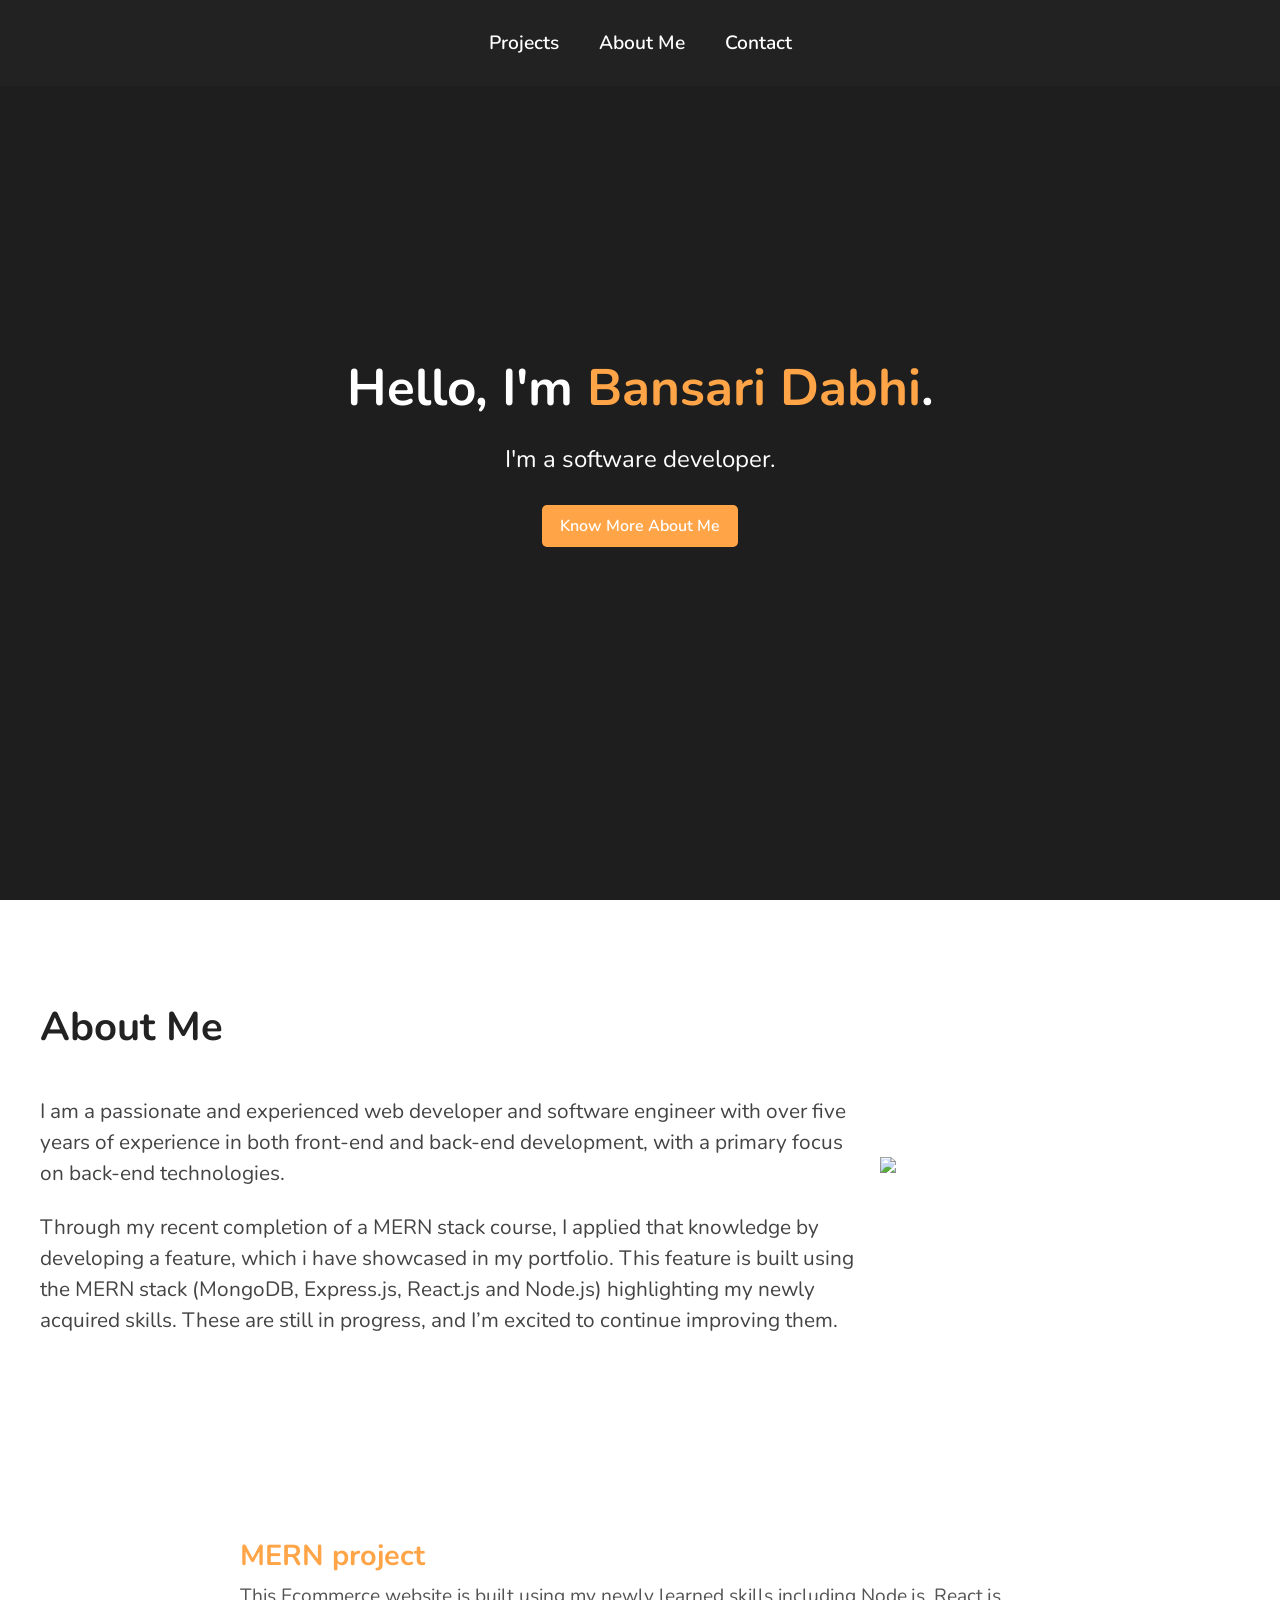
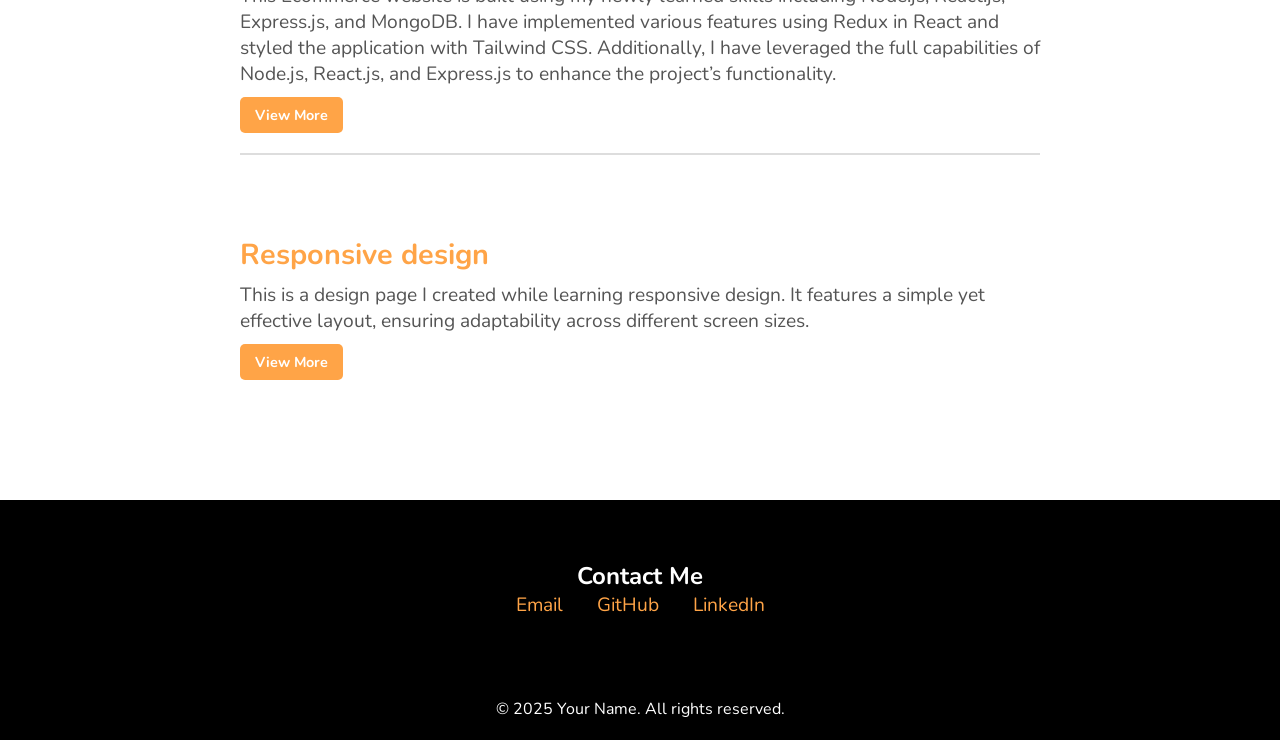
==== index.html @ 4c95f71c "Update index.html" ====
<!DOCTYPE html>
<html lang="en">
<head>
  <meta charset="UTF-8">
  <meta name="viewport" content="width=device-width, initial-scale=1.0">
  <title>Portfolio</title>
  <!-- Link to Google Fonts for modern typography -->
  <link href="https://fonts.googleapis.com/css2?family=Poppins:wght@300;400;600&display=swap" rel="stylesheet">
  <link rel="stylesheet" href="styleportfolio.css">
</head>
<body>

  <!-- Navigation Bar -->
  <nav class="navbar">
    <!-- <div class="logo">
     
    </div> -->
    <ul class="nav-links">
      <li><a href="#projects">Projects</a></li>
      <li><a href="#about">About Me</a></li>
      <li><a href="#contact">Contact</a></li>
    </ul>
  </nav>

  <!-- Hero Section -->
  <header class="hero">
    <section class="first">
      <div class="first-content">
          <h1>Hello, I'm <span>Bansari Dabhi</span>.</h1>
          <p>I'm a software developer.</p>
          <button class="know-more-btn" onclick="window.location.href='#about'">Know More About Me</button>
      </div>
  </section>
  
    
    <!-- <div class="hero-overlay">
      <div class="hero-content">
        <h1>Welcome to My Portfolio</h1>
        <p>Hi there! I am Bansari, a passionate and experienced web developer and software engineer with over 5 years of experience in both front-end and back-end development. Throughout my career, my expertise spans working with technologies such as ReactJS, Node.js, Express.js, Laravel, MongoDB, PostgreSQL, MySQL and PHP, while collaborating in Agile environments with cross-functional teams to meet client needs and deadlines.
          Through my recent completion of a MERN stack course, I have developed several projects that cover key functionalities and concepts of the MERN stack. While focusing primarily on the code and functionality to deepen my understanding, I have incorporated essential MERN features into these projects. These are still in progress, and I am excited to continue improving them.
        </p>
        <a href="#projects" class="cta-button">See My Work</a>
      </div>
    </div> -->
  </header>

  <section id="about" class="about">
    <div class="about-container">
        <div class="about-text">
            <h2>About Me</h2></br>
            <p>
              I am a passionate and experienced web developer and software engineer with over five years of experience in both front-end and back-end development, with a primary focus on back-end technologies.</p> </br>
         <p> Through my recent completion of a MERN stack course, I applied that knowledge by developing a feature, which i have showcased in my portfolio. This feature is built using the MERN stack (MongoDB, Express.js, React.js and Node.js) highlighting my newly acquired skills. These are still in progress, and I’m excited to continue improving them.</p>


            </p>
        </div>
        <div class="about-image">
          <img src="https://i.postimg.cc/4dSWx85d/portrait-beautiful-women-round-frame-avatar-female-character-isolated-white-background-559729-210-1.jpg" >
        </div>
    </div>
</section>
  <!-- <section id="projects" class="section">
    <div class="section-header">
      <h2>My Projects</h2>
    </div>
    <div class="projects-container">
      <div class="project-card">
        <img src="https://via.placeholder.com/300x200" alt="Project 1">
        <div class="project-info">
          <h3>Project 1</h3>
          <p>This Ecommerce website is built using my newly learned skills such as Node.js, React.js, Express.js, and MongoDB. I have implemented various features using Redux in React and styled the application with Tailwind CSS. Additionally, I have leveraged the full capabilities of Node.js, React.js, and Express.js to enhance the project’s functionality.</p>
          <a href="#" class="project-link">View Project</a>
        </div>
      </div>

      <div class="project-card">
        <img src="https://via.placeholder.com/300x200" alt="Project 2">
        <div class="project-info">
          <h3>Project 2</h3>
          <p>This is a design page I created while learning responsive design. It features a simple yet effective layout, ensuring adaptability across different screen sizes.</p>
          <a href="#" class="project-link">View Project</a>
        </div>
      </div>

     
  </section> -->

  <section class="projects" id="projects" >
    <div class="project-container">
        <div class="project-item">
            <h3>MERN project</h3>
            <p class="project-description">
              This Ecommerce website is built using my newly learned skills including Node.js, React.js, Express.js, and MongoDB. I have implemented various features using Redux in React and styled the application with Tailwind CSS. Additionally, I have leveraged the full capabilities of Node.js, React.js, and Express.js to enhance the project’s functionality.
            </p>
            <a href="https://bansi297.github.io/MERN/" target="_blank" class="project-button">View More</a>
        </div>

        <div class="project-item">
            <h3>Responsive design</h3>
            <p class="project-description">
              This is a design page I created while learning responsive design. It features a simple yet effective layout, ensuring adaptability across different screen sizes.
            </p>
            <a href="#" class="project-button">View More</a>
        </div>

    </div>
</section>

  <!-- About Me Section -->
  <!-- <section id="about" class="section">
    <div class="section-header">
      <h2>About Me</h2>
    </div>
    <div class="about-content">
      <p>I'm a web developer with a passion for creating responsive and visually appealing websites. I have experience in front-end and back-end technologies, and I love working on challenging projects.</p>
    </div>
  </section> -->

  <!-- Contact Section -->
  <section id="contact" class="section">
    <div class="section-header">
      <h2>Contact Me</h2>
    </div>
    <ul class="contact-links">
      <li><a href="mailto:your-email@example.com">Email</a></li>
      <li><a href="https://github.com/yourusername" target="_blank">GitHub</a></li>
      <li><a href="https://linkedin.com/in/yourname" target="_blank">LinkedIn</a></li>
    </ul>
  </section>

  <!-- Footer -->
  <footer>
    <p>© 2025 Your Name. All rights reserved.</p>
  </footer>

  <script src="script.js"></script>
</body>
</html>
---- styleportfolio.css ----
/* ===== Import Google Font ===== */
@import url('https://fonts.googleapis.com/css2?family=Nunito:wght@300;400;600&display=swap');

/* ===== Global Styles ===== */
* {
    margin: 0;
    padding: 0;
    box-sizing: border-box;
    font-family: 'Nunito', sans-serif;
}

body {
    background-color: #f8f9fa;
    color: #333;
}

/* ===== Navigation Bar ===== */
.navbar {
    display: flex;
    justify-content: center;
    background: #222;
    padding: 30px 0;
    position: fixed;
    width: 100%;
    top: 0;
    z-index: 1000;
}

.nav-links {
    list-style: none;
    display: flex;
}

.nav-links li {
    margin: 0 20px;
}

.nav-links a {
    color: white;
    text-decoration: none;
    font-size: 1.2rem;
    font-weight: 600;
    transition: color 0.3s ease-in-out;
}

.nav-links a:hover {
    color: #FFA447;
}

/* ===== Hero Section ===== */
.first {
    display: flex;
    justify-content: center;
    align-items: center;
    height: 100vh;
    text-align: center;
    background: #1e1e1e;
    color: white;
    padding: 0 20px;
}

.first-content {
    max-width: 800px;
}

.first-content h1 {
    font-size: 3.2rem;
    font-weight: bold;
    margin-bottom: 20px;
}

.first-content span {
    color: #FFA447;
}

.first-content p {
    font-size: 1.5rem;
    margin-bottom: 30px;
}

.know-more-btn {
    padding: 10px 18px;
    font-size: 1rem;
    color: white;
    background: #FFA447;
    border: none;
    border-radius: 5px;
    cursor: pointer;
    transition: 0.3s;
    font-weight: 600;
}

.know-more-btn:hover {
    background: #ff9745;
}

/* ===== About Me Section ===== */
.about {
    padding: 100px 20px;
    background: #ffffff;
    display: flex;
    justify-content: center;
}

.about-container {
    display: flex;
    justify-content: space-between;
    align-items: center;
    max-width: 1200px;
    width: 100%;
}

/* About Text (70%) */
.about-text {
    flex: 0 0 70%;
    padding-right: 20px;
}

.about-text h2 {
    font-size: 2.5rem;
    margin-bottom: 20px;
    color: #222;
}

.about-text p {
    font-size: 1.3rem;
    line-height: 1.5;
    color: #444;
}

/* About Image (30%) */
.about-image {
    flex: 0 0 30%;
    max-width: 400px;
}

.about-image img {
    width: 100%;
    height: auto;
}

/* ===== Projects Section (Simplified) ===== */
.projects {
    padding: 100px 20px;
    background: #ffffff;
    text-align: center;
}

.projects h2 {
    font-size: 2.5rem;
    color: #222;
    margin-bottom: 40px;
}

/* Project Layout */
.project-container {
    display: flex;
    flex-direction: column;
    align-items: center;
    gap: 80px; /* Increased space between projects */
    max-width: 800px;
    margin: 0 auto;
}

/* Individual Project */
.project-item {
    width: 100%;
    text-align: left;
    padding-bottom: 20px;
    border-bottom: 2px solid #ddd; /* Light separator */
    transition: transform 0.2s ease-in-out;
}

.project-item:last-child {
    border-bottom: none; /* Remove last border */
}

.project-item:hover {
    transform: translateY(-2px);
}

.project-item h3 {
    color: #FFA447;
    font-size: 1.8rem;
    margin-bottom: 8px;
}

.project-description {
    font-size: 1.2rem;
    color: #555;
    margin-bottom: 10px;
}

/* View More Button - Now Smaller */
.project-button {
    display: inline-block;
    background: #FFA447;
    color: white;
    padding: 8px 15px;
    font-size: 0.9rem;
    font-weight: bold;
    text-align: center;
    border: none;
    border-radius: 5px;
    transition: background 0.3s;
    cursor: pointer;
    text-decoration: none;
}

.project-button:hover {
    background: #ff9745;
}

/* ===== Contact Section ===== */
#contact {
    padding: 60px 20px;
    text-align: center;
    background: black;
    color: white;
}

.contact-links {
    list-style: none;
    padding: 0;
}

.contact-links li {
    display: inline;
    margin: 0 15px;
}

.contact-links a {
    color: #FFA447;
    font-size: 1.2rem;
    text-decoration: none;
}

.contact-links a:hover {
    text-decoration: underline;
}

/* ===== Footer ===== */
footer {
    text-align: center;
    padding: 20px;
    background: black;
    color: white;
    font-size: 1rem;
}

/* ===== Responsive Adjustments ===== */
@media screen and (max-width: 1024px) {
    /* About Section */
    .about-container {
        flex-direction: column;
        align-items: center;
        text-align: center;
    }

    .about-text {
        padding-right: 0;
        margin-bottom: 20px;
    }

    .about-image {
        max-width: 300px;
    }
}

@media screen and (max-width: 768px) {
    .project-container {
        gap: 50px;
    }

    .nav-links {
        flex-direction: column;
        text-align: center;
    }

    .nav-links li {
        margin: 10px 0;
    }
}

@media screen and (max-width: 480px) {
    .projects {
        padding: 40px 10px;
    }

    .about-image {
        max-width: 250px;
    }

    .first-content h1 {
        font-size: 2.5rem;
    }
}
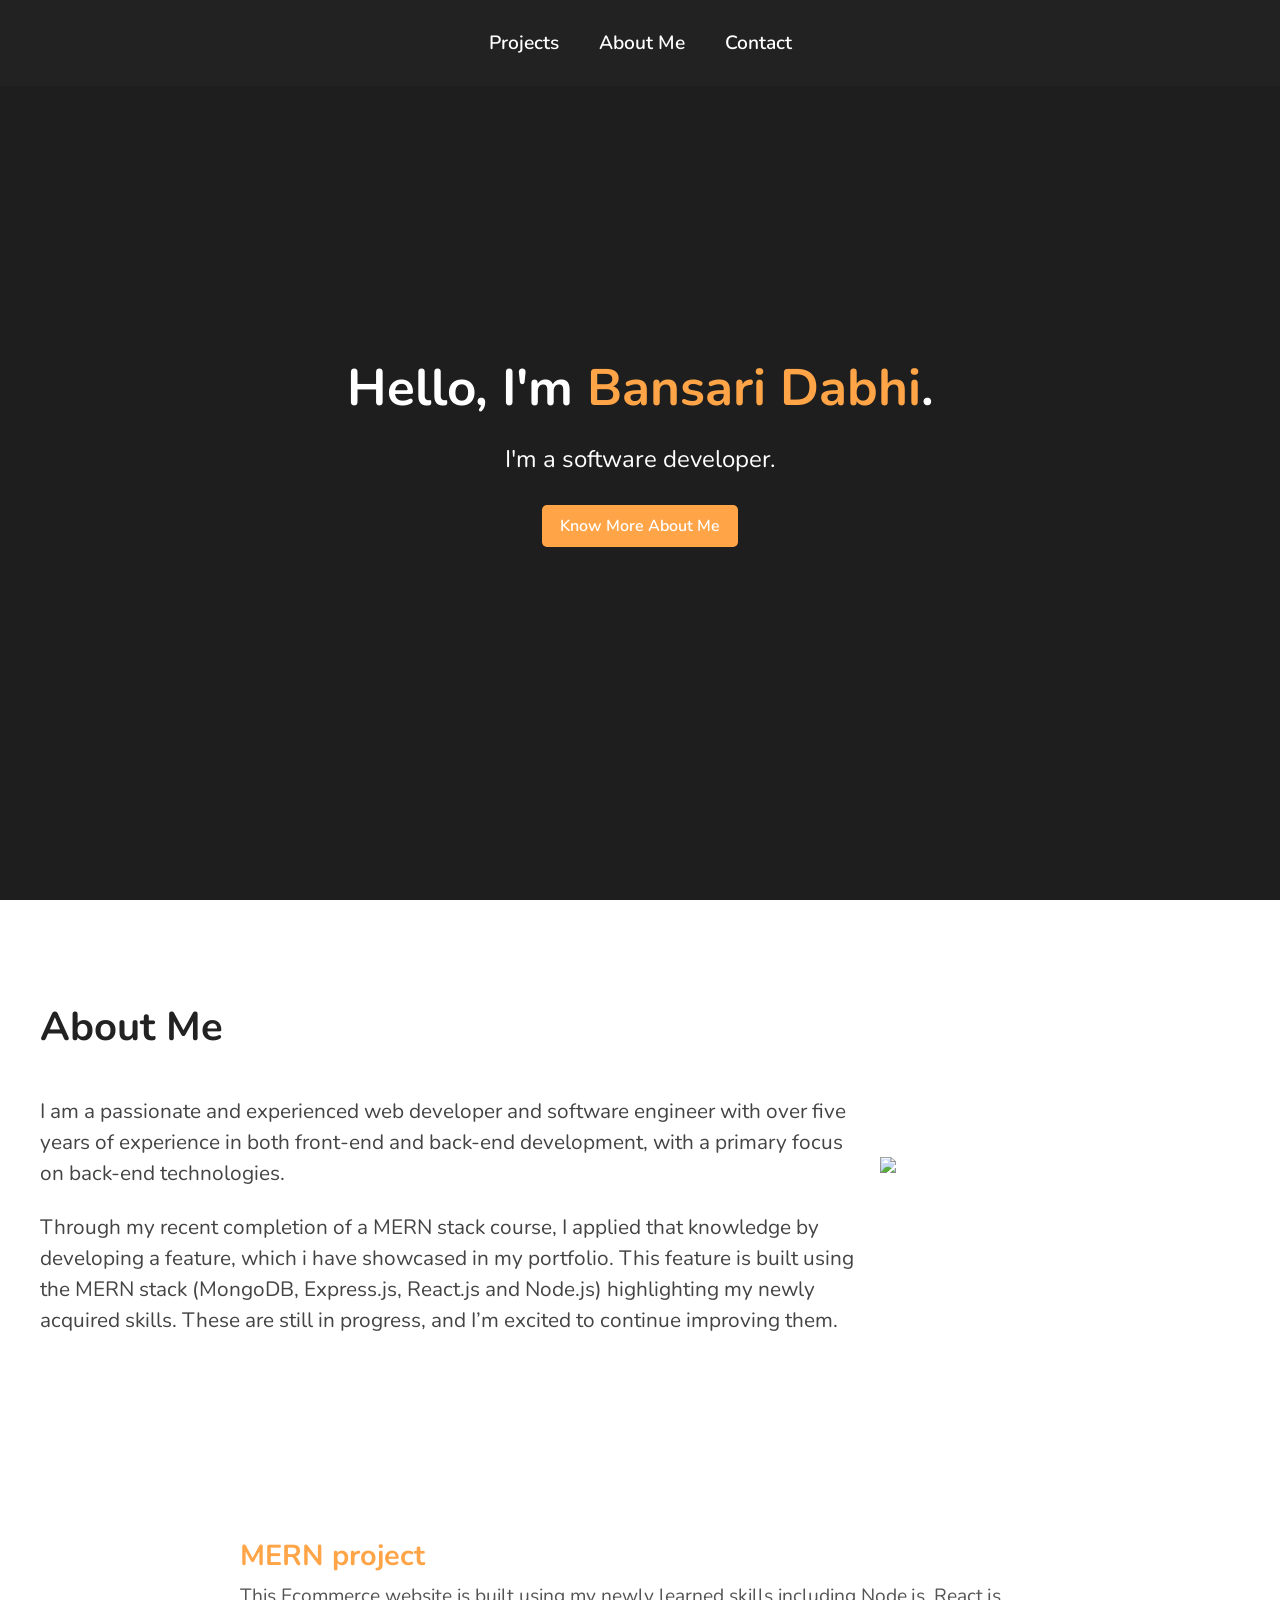
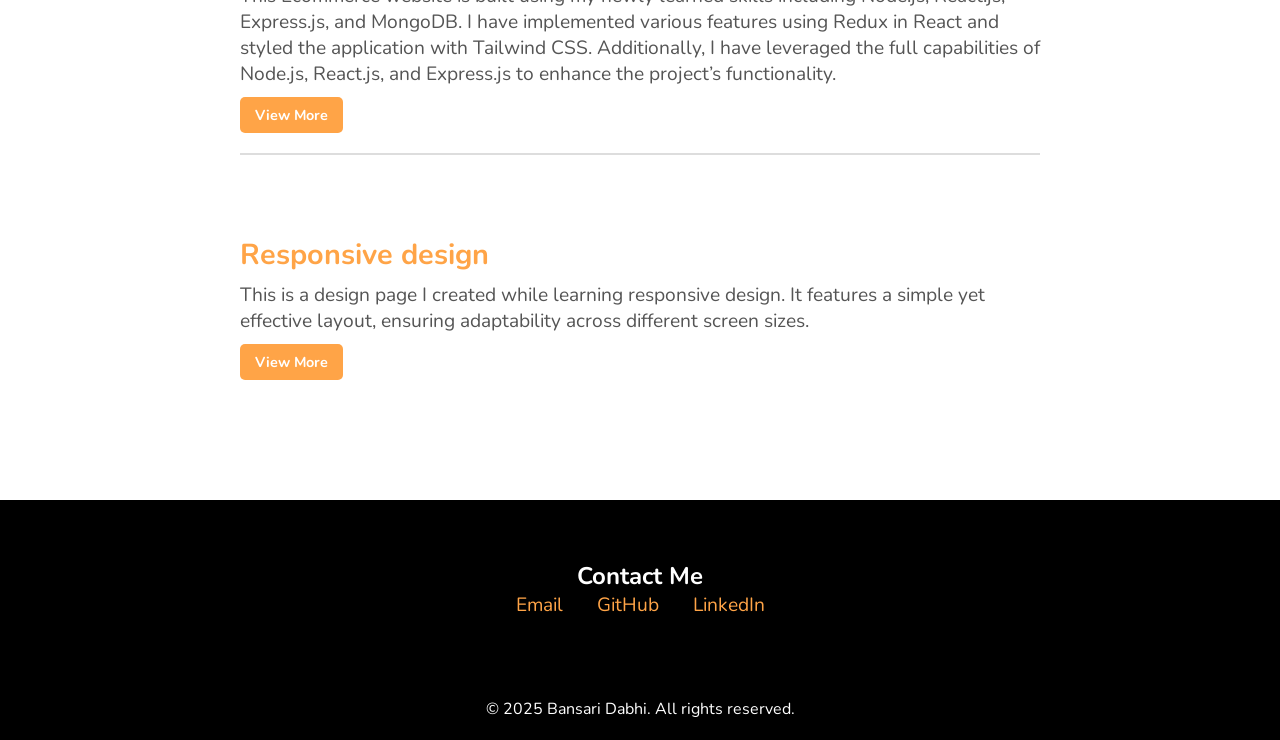
==== commit 0eea5df0: "Update index.html" ====
--- a/index.html
+++ b/index.html
@@ -124,15 +124,15 @@
       <h2>Contact Me</h2>
     </div>
     <ul class="contact-links">
-      <li><a href="mailto:your-email@example.com">Email</a></li>
-      <li><a href="https://github.com/yourusername" target="_blank">GitHub</a></li>
-      <li><a href="https://linkedin.com/in/yourname" target="_blank">LinkedIn</a></li>
+      <li><a href="mailto:your-bansarivora297@gmail.com">Email</a></li>
+      <li><a href="https://github.com/Bansi297" target="_blank">GitHub</a></li>
+      <li><a href="https://linkedin.com/in/bansari297" target="_blank">LinkedIn</a></li>
     </ul>
   </section>
 
   <!-- Footer -->
   <footer>
-    <p>© 2025 Your Name. All rights reserved.</p>
+    <p>© 2025 Bansari Dabhi. All rights reserved.</p>
   </footer>
 
   <script src="script.js"></script>
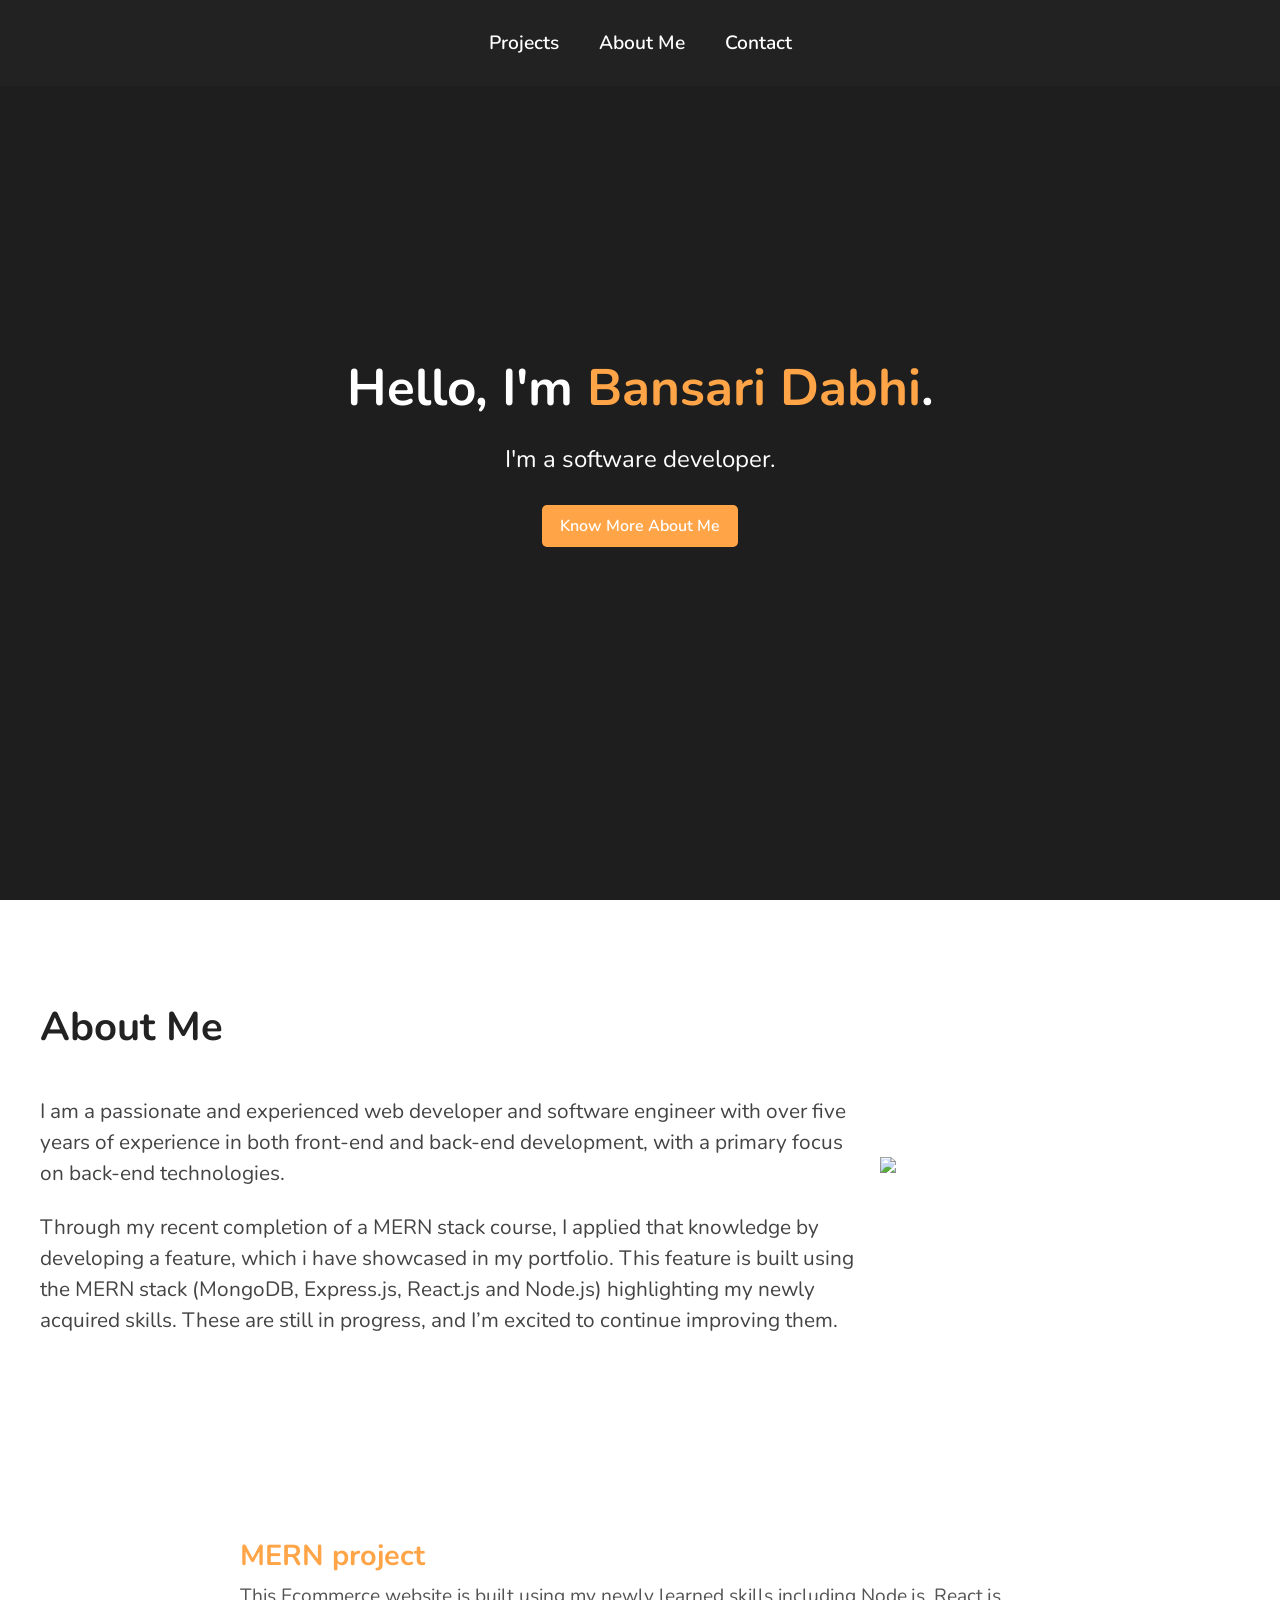
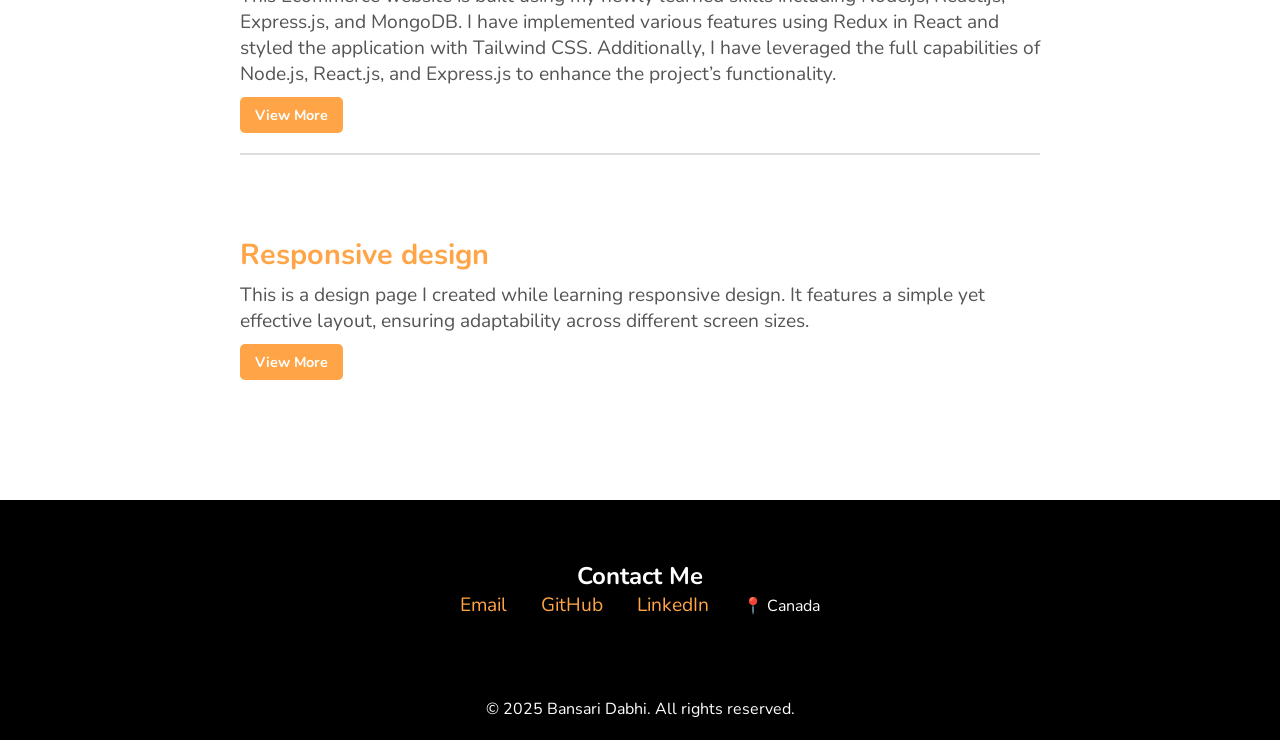
==== commit d2a71913: "Update index.html" ====
--- a/index.html
+++ b/index.html
@@ -127,6 +127,7 @@
       <li><a href="mailto:your-bansarivora297@gmail.com">Email</a></li>
       <li><a href="https://github.com/Bansi297" target="_blank">GitHub</a></li>
       <li><a href="https://linkedin.com/in/bansari297" target="_blank">LinkedIn</a></li>
+      <li>📍 Canada</li>
     </ul>
   </section>
 
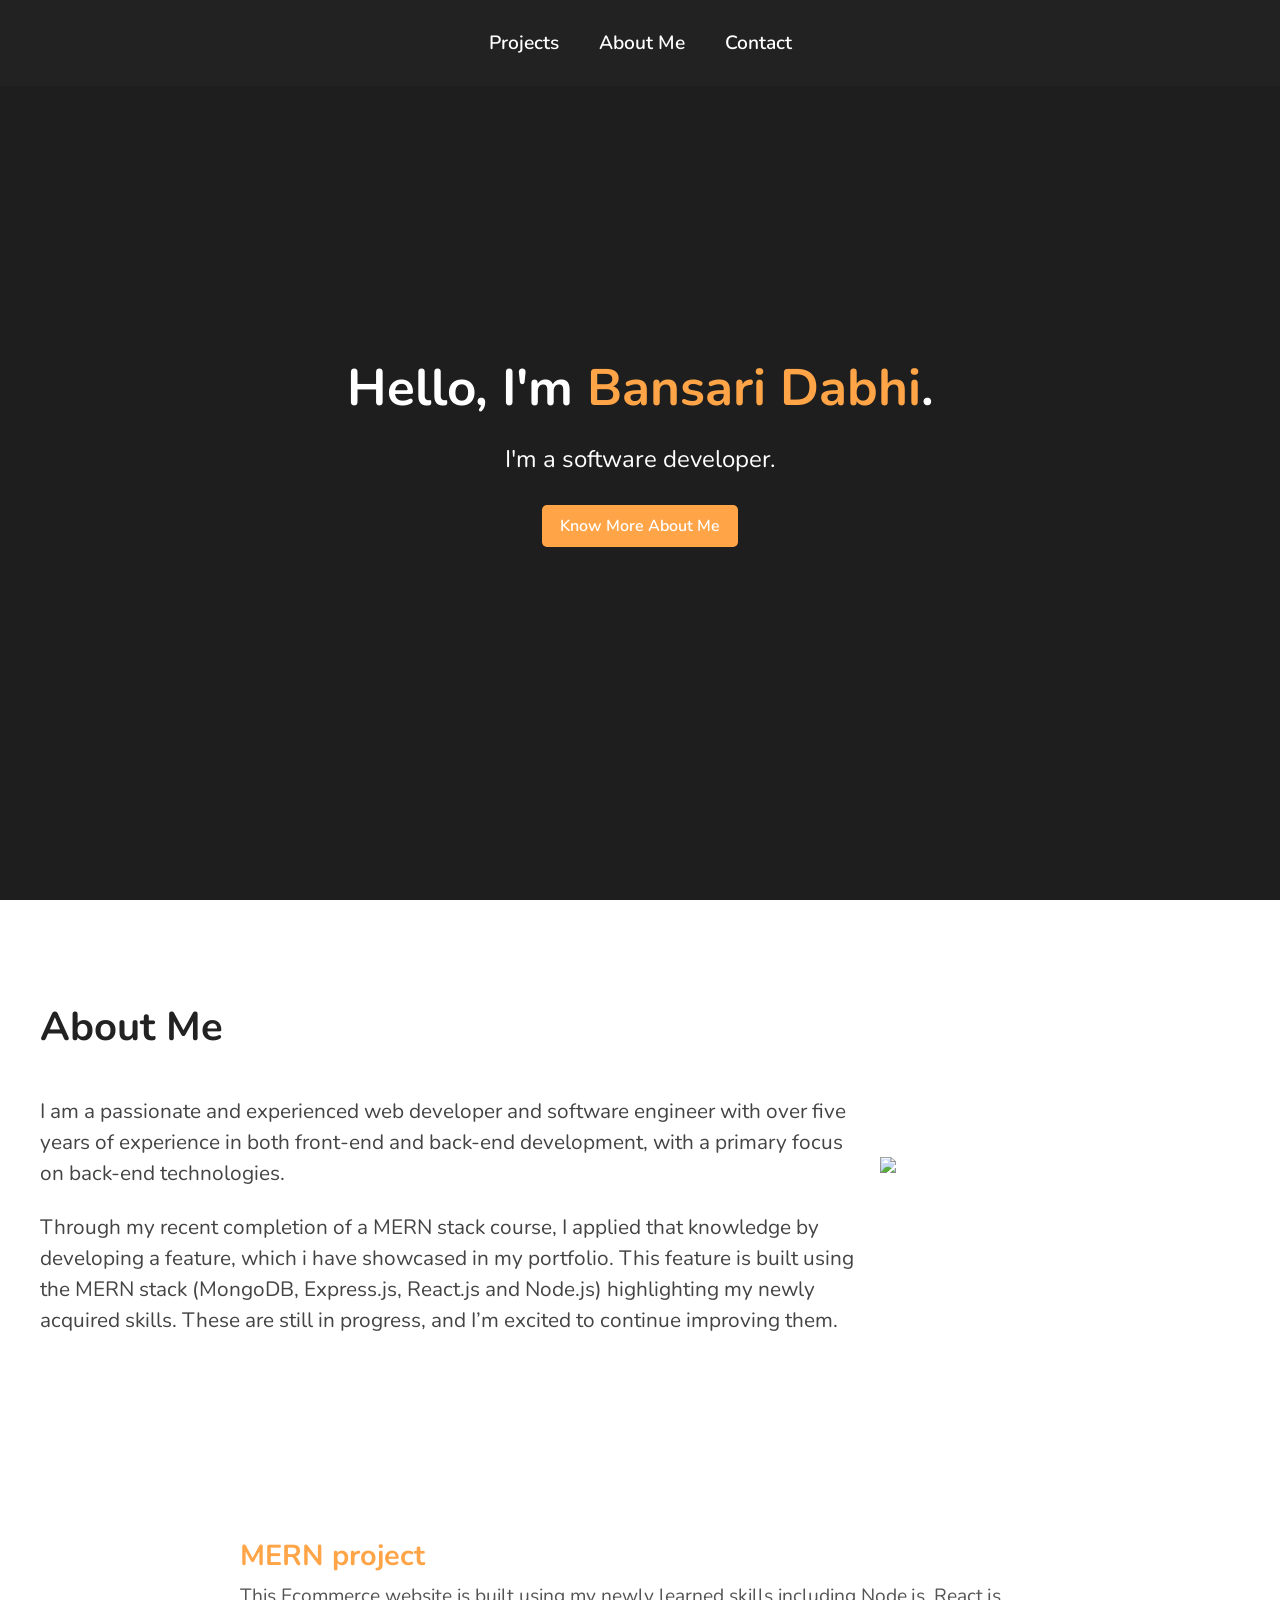
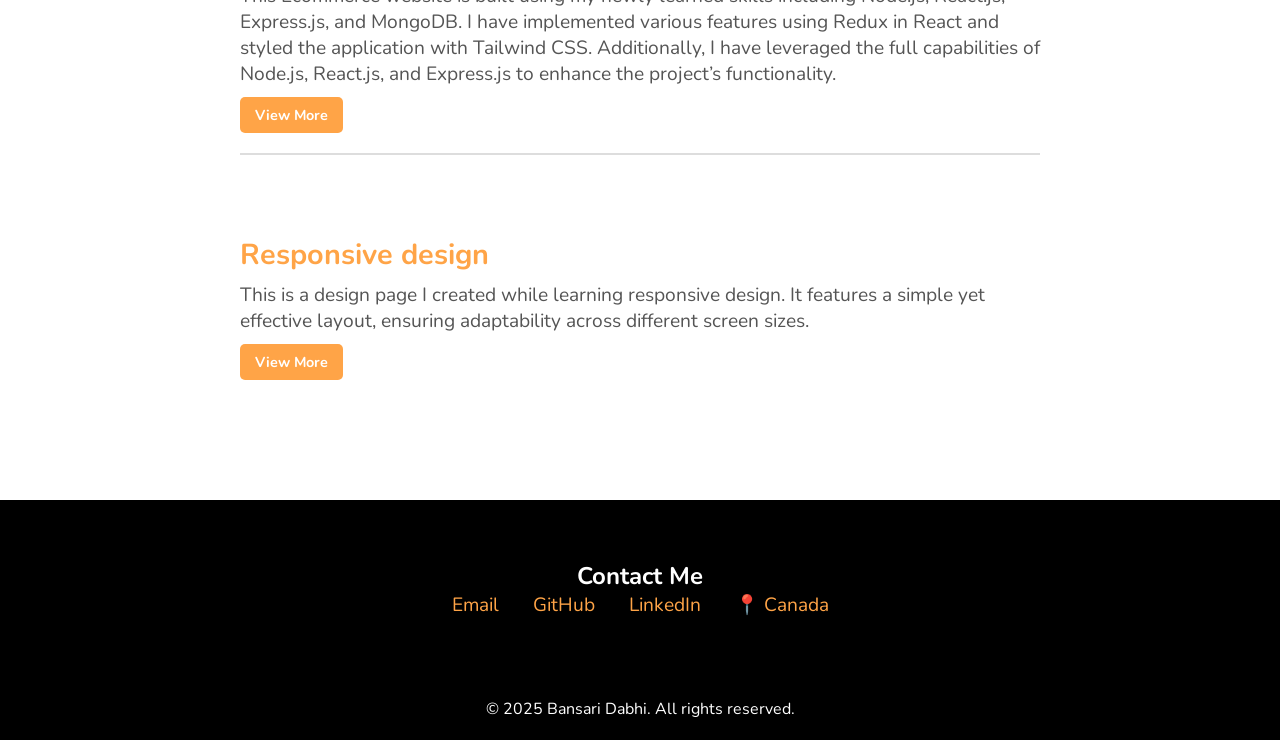
==== commit e7f5a3fa: "Update index.html" ====
--- a/index.html
+++ b/index.html
@@ -127,7 +127,7 @@
       <li><a href="mailto:your-bansarivora297@gmail.com">Email</a></li>
       <li><a href="https://github.com/Bansi297" target="_blank">GitHub</a></li>
       <li><a href="https://linkedin.com/in/bansari297" target="_blank">LinkedIn</a></li>
-      <li>📍 Canada</li>
+      <li><a href="#" >📍 Canada</a></li>
     </ul>
   </section>
 
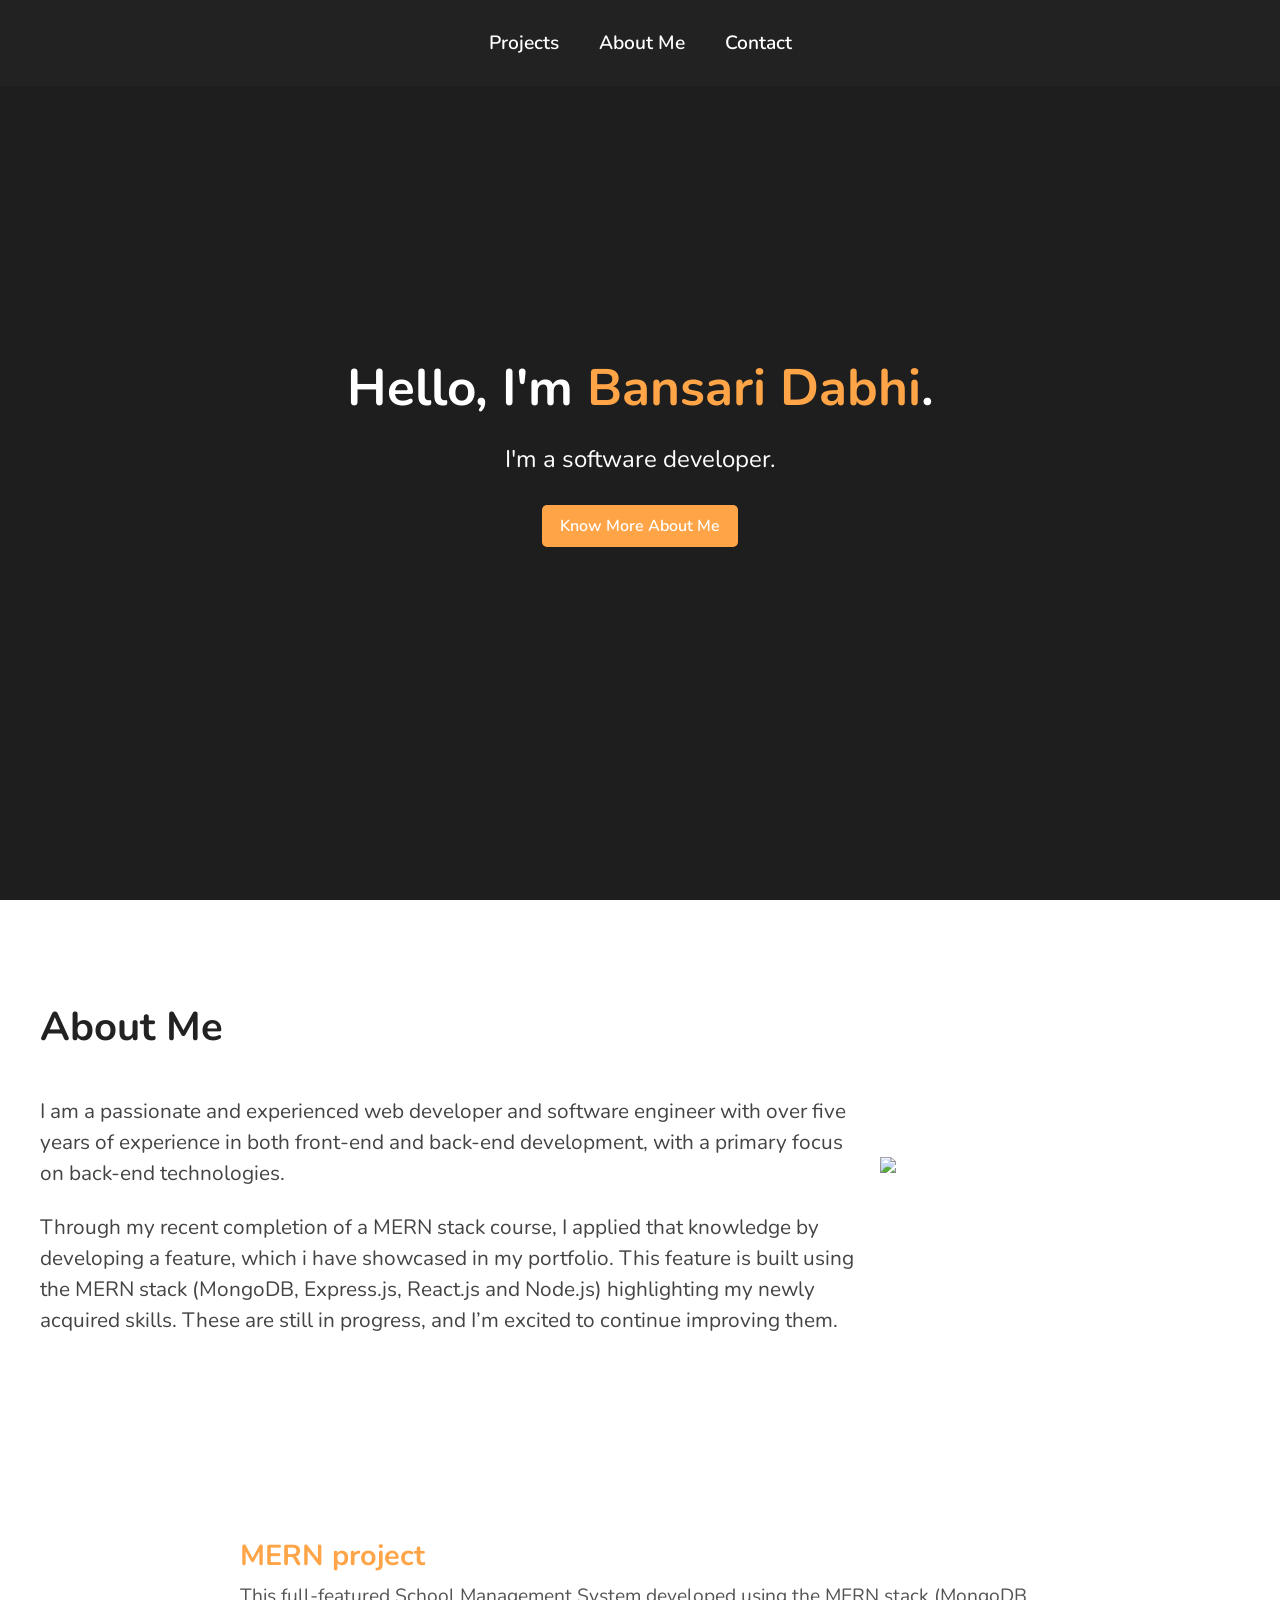
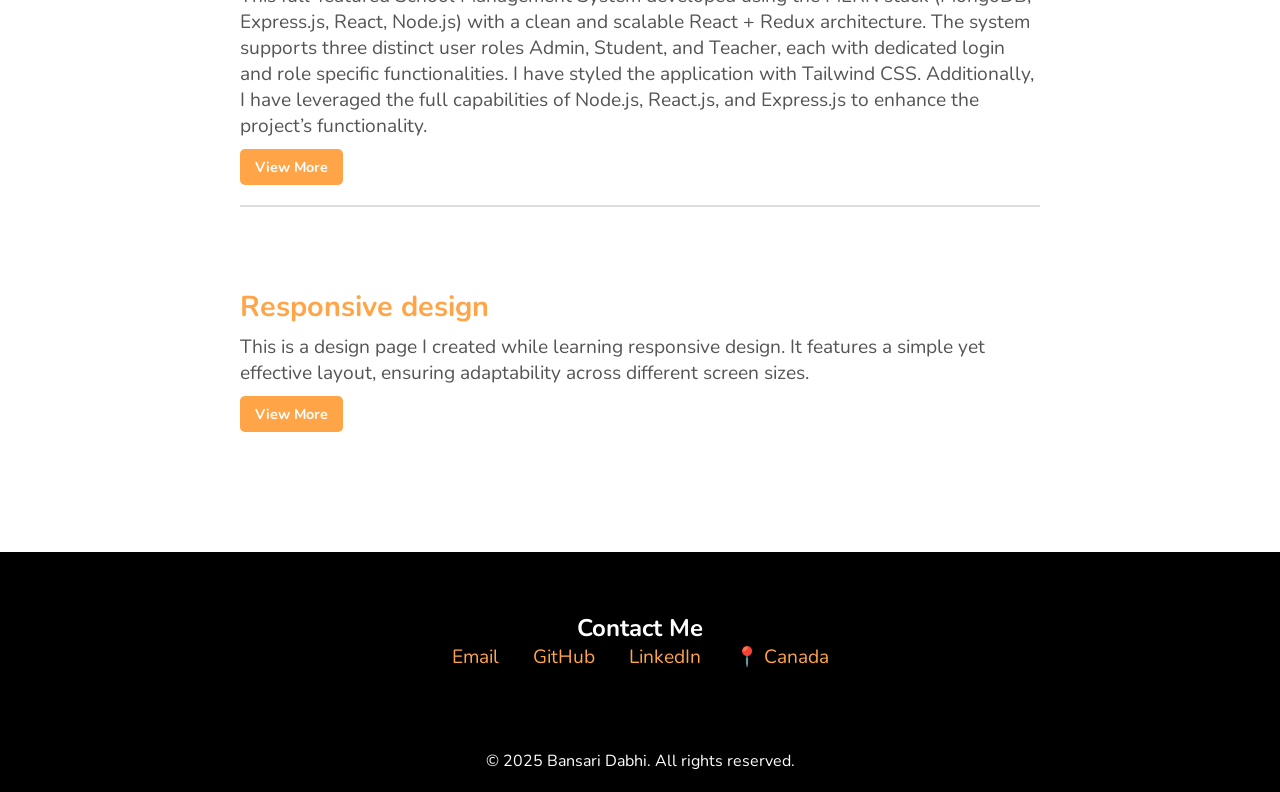
==== commit baf044e2: "Update index.html" ====
--- a/index.html
+++ b/index.html
@@ -91,10 +91,14 @@
     <div class="project-container">
         <div class="project-item">
             <h3>MERN project</h3>
-            <p class="project-description">
+<!--             <p class="project-description">
               This Ecommerce website is built using my newly learned skills including Node.js, React.js, Express.js, and MongoDB. I have implemented various features using Redux in React and styled the application with Tailwind CSS. Additionally, I have leveraged the full capabilities of Node.js, React.js, and Express.js to enhance the project’s functionality.
+            </p> -->
+          <p class="project-description">
+              This full-featured School Management System developed using the MERN stack (MongoDB, Express.js, React, Node.js) with a clean and scalable React + Redux architecture. The system supports three distinct user roles Admin, Student, and Teacher, each with dedicated login and role specific functionalities. I have styled the application with Tailwind CSS. Additionally, I have leveraged the full capabilities of Node.js, React.js, and Express.js to enhance the project’s functionality.
             </p>
-            <a href="https://bansi297.github.io/MERN/" target="_blank" class="project-button">View More</a>
+            <a href="https://school-admision-mern-frontend.onrender.com/" target="_blank" class="project-button">View More</a>
+<!--           <a href="https://bansi297.github.io/MERN/" target="_blank" class="project-button">View More</a> -->
         </div>
 
         <div class="project-item">
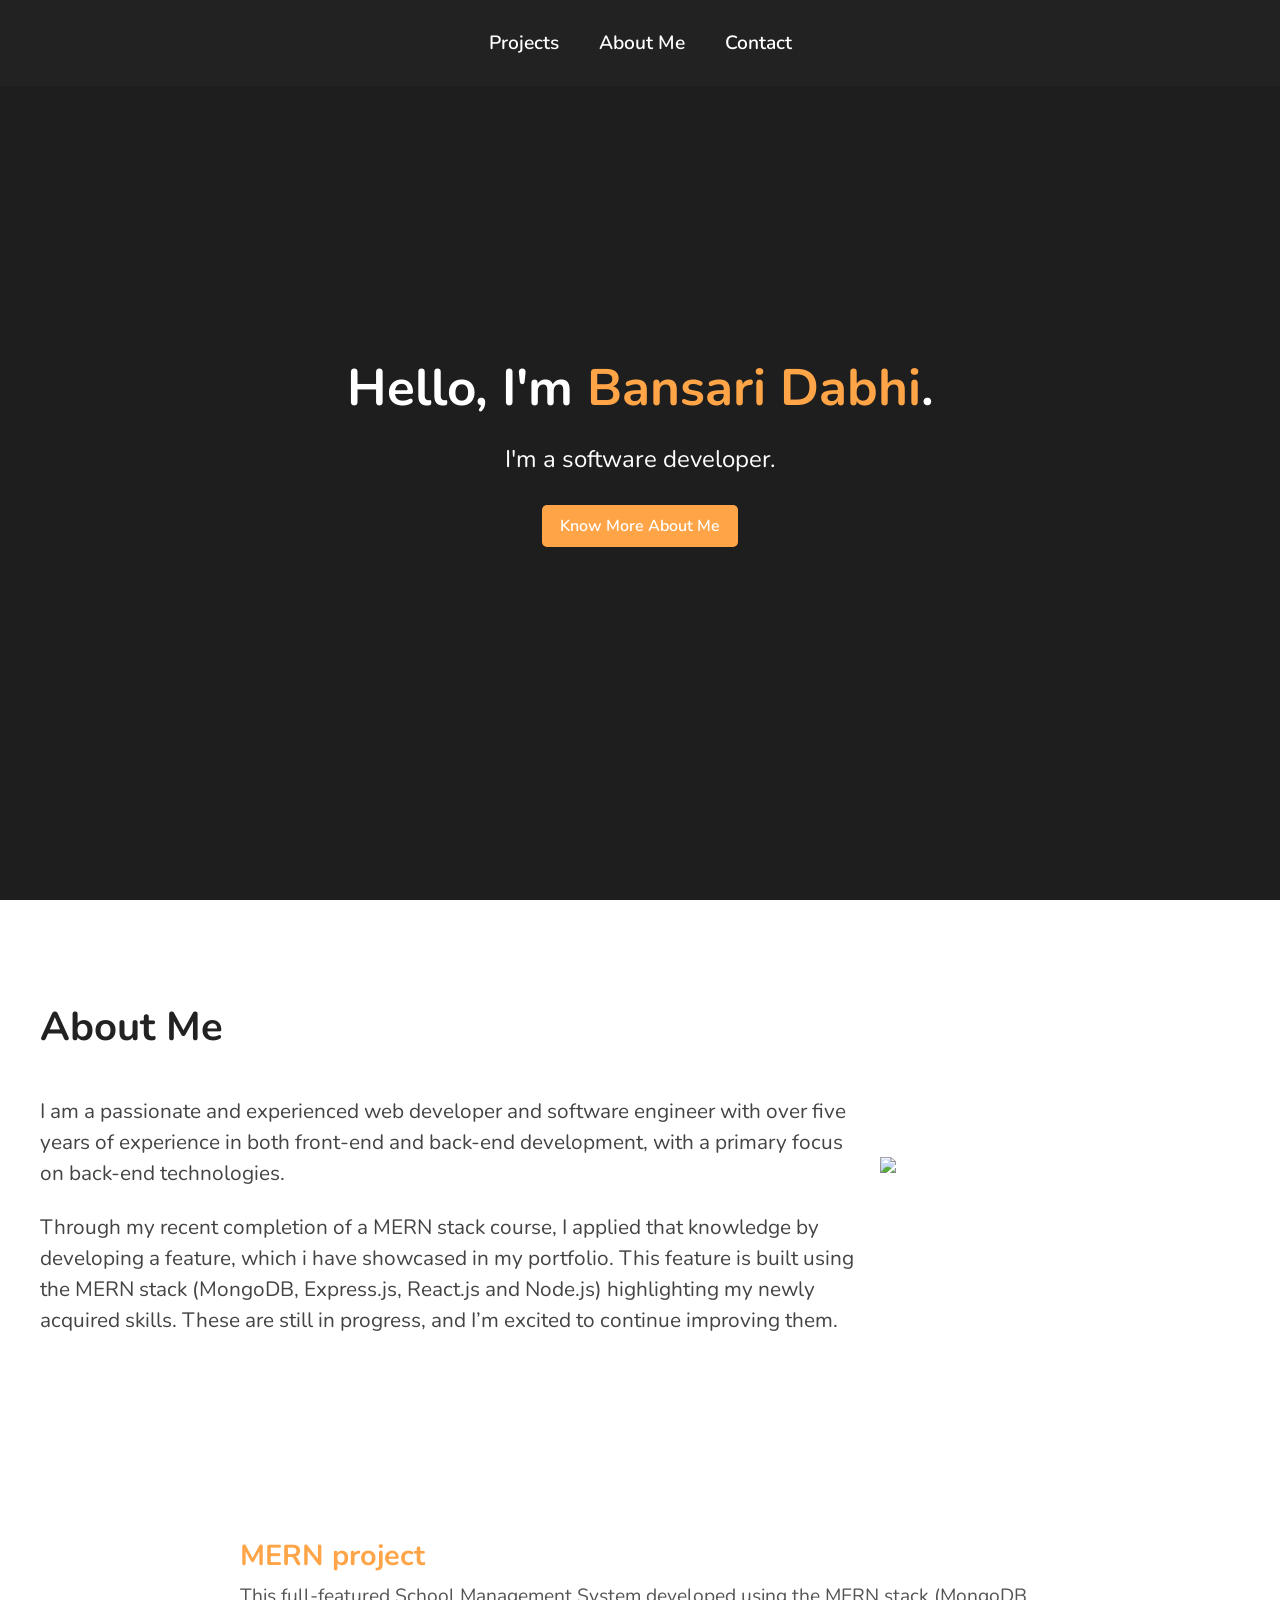
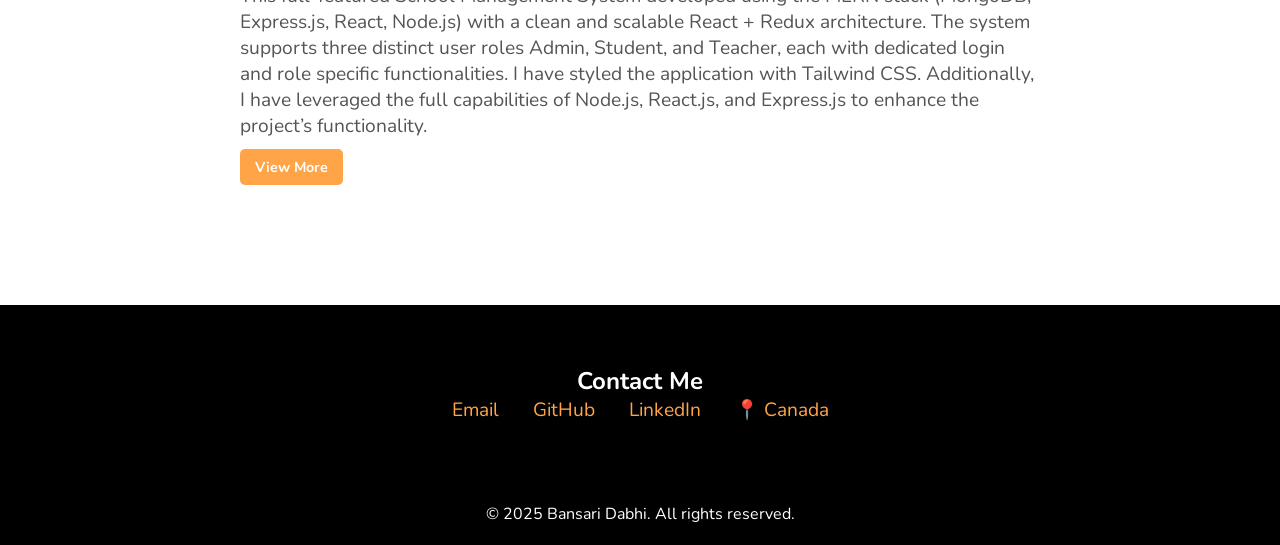
==== commit 9a719166: "Update index.html" ====
--- a/index.html
+++ b/index.html
@@ -101,14 +101,14 @@
 <!--           <a href="https://bansi297.github.io/MERN/" target="_blank" class="project-button">View More</a> -->
         </div>
 
-        <div class="project-item">
+<!--         <div class="project-item">
             <h3>Responsive design</h3>
             <p class="project-description">
               This is a design page I created while learning responsive design. It features a simple yet effective layout, ensuring adaptability across different screen sizes.
             </p>
             <a href="#" class="project-button">View More</a>
         </div>
-
+ -->
     </div>
 </section>
 
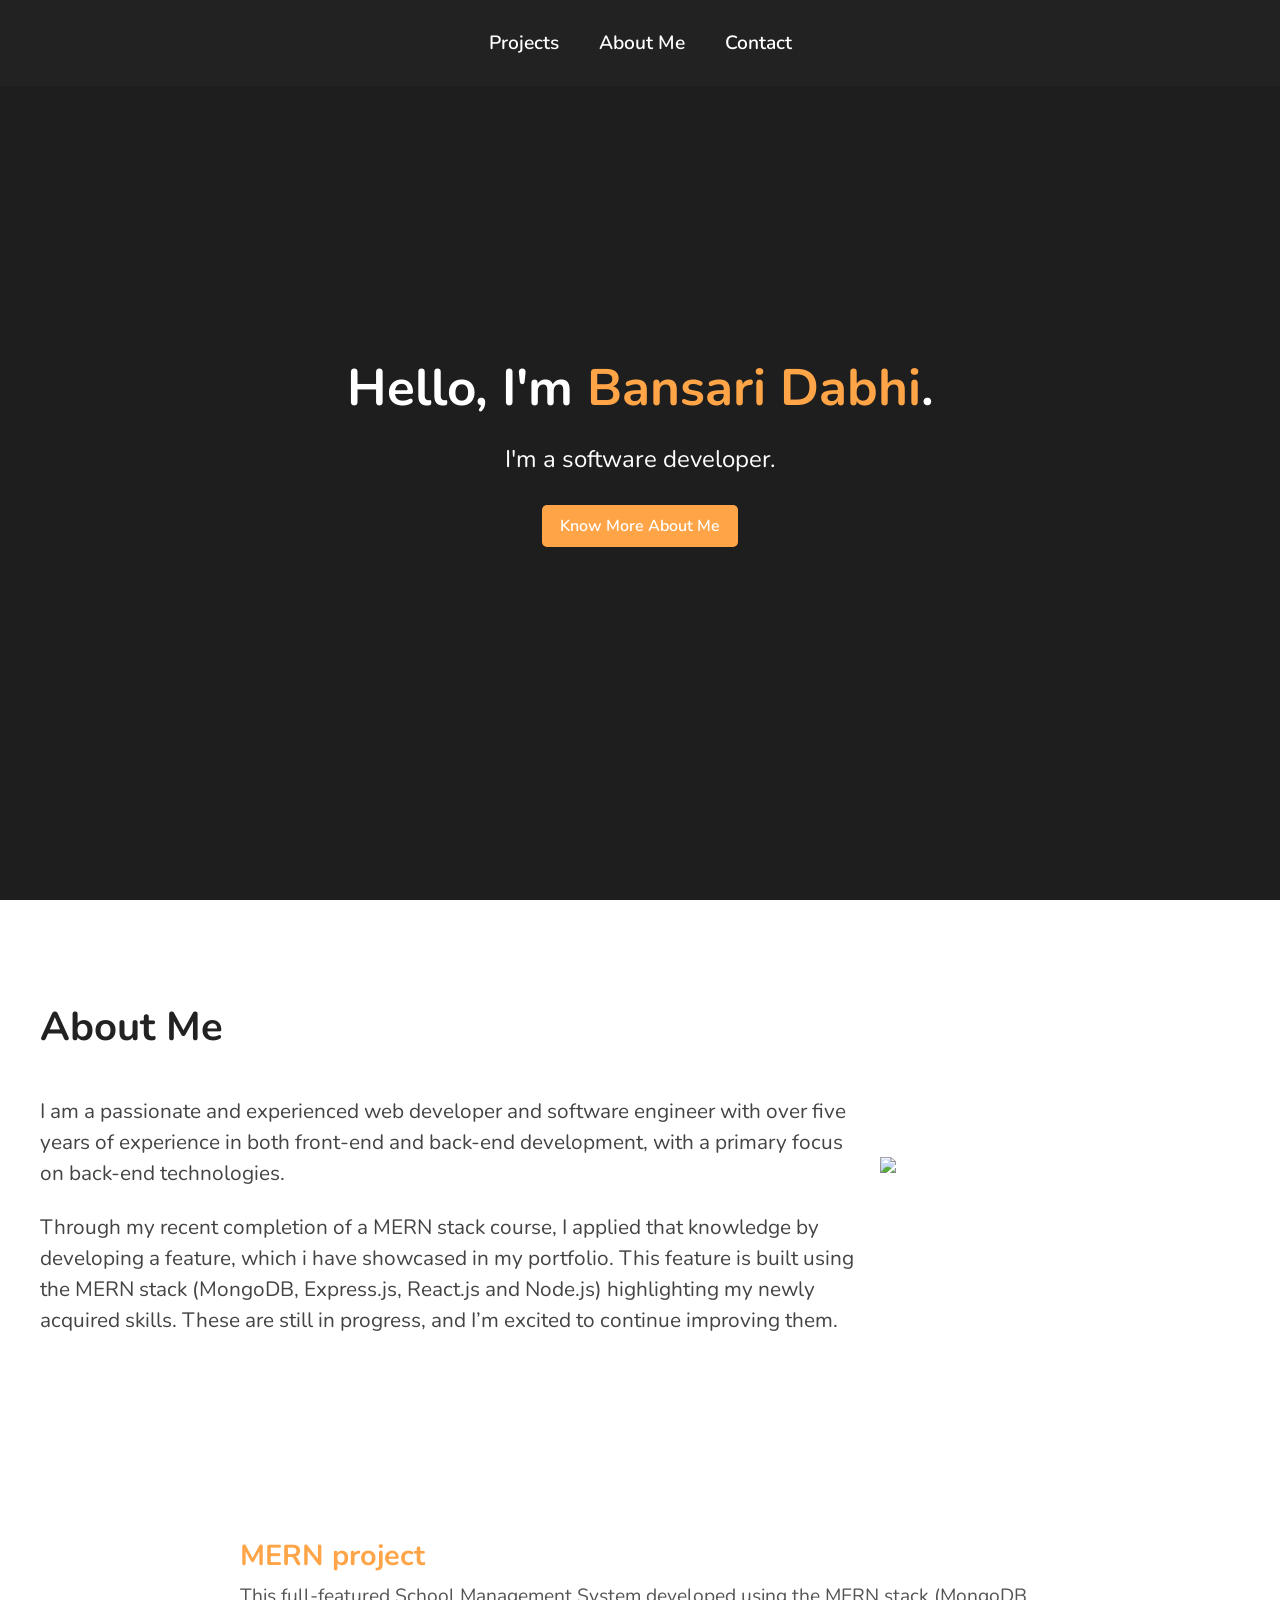
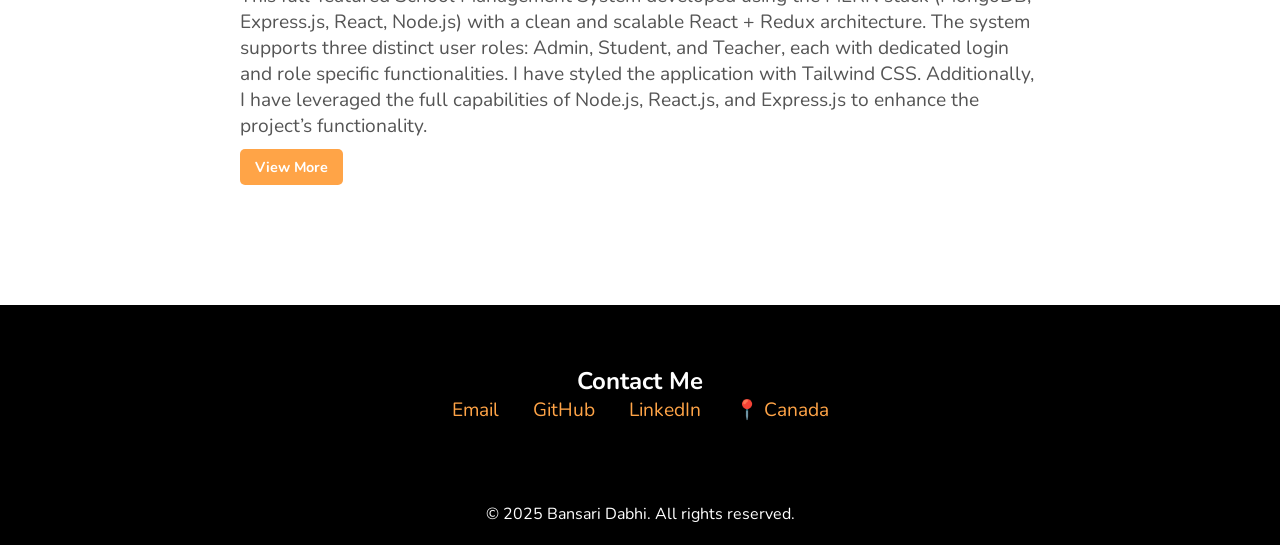
==== commit c81cdbb2: "Update index.html" ====
--- a/index.html
+++ b/index.html
@@ -95,7 +95,7 @@
               This Ecommerce website is built using my newly learned skills including Node.js, React.js, Express.js, and MongoDB. I have implemented various features using Redux in React and styled the application with Tailwind CSS. Additionally, I have leveraged the full capabilities of Node.js, React.js, and Express.js to enhance the project’s functionality.
             </p> -->
           <p class="project-description">
-              This full-featured School Management System developed using the MERN stack (MongoDB, Express.js, React, Node.js) with a clean and scalable React + Redux architecture. The system supports three distinct user roles Admin, Student, and Teacher, each with dedicated login and role specific functionalities. I have styled the application with Tailwind CSS. Additionally, I have leveraged the full capabilities of Node.js, React.js, and Express.js to enhance the project’s functionality.
+              This full-featured School Management System developed using the MERN stack (MongoDB, Express.js, React, Node.js) with a clean and scalable React + Redux architecture. The system supports three distinct user roles: Admin, Student, and Teacher, each with dedicated login and role specific functionalities. I have styled the application with Tailwind CSS. Additionally, I have leveraged the full capabilities of Node.js, React.js, and Express.js to enhance the project’s functionality.
             </p>
             <a href="https://school-admision-mern-frontend.onrender.com/" target="_blank" class="project-button">View More</a>
 <!--           <a href="https://bansi297.github.io/MERN/" target="_blank" class="project-button">View More</a> -->
